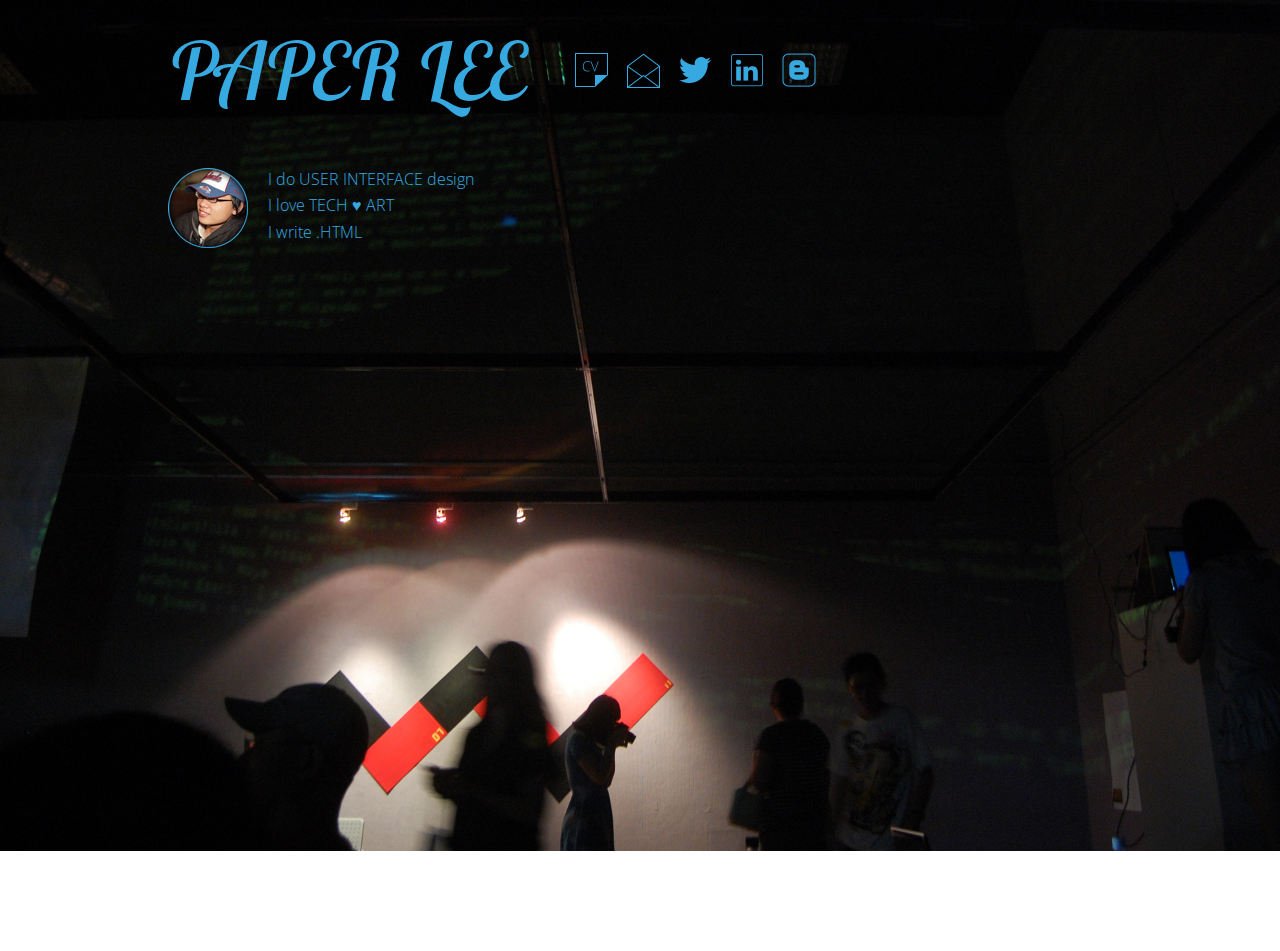
==== index.html @ 1c07a58f "Init commit" ====
<!DOCTYPE html>
<html>
<head>
<meta http-equiv="Content-Type" content="text/html; charset=UTF-8" />
<link href='http://fonts.googleapis.com/css?family=Lobster|Open+Sans:400italic,400,300,600,700|Open+Sans+Condensed:300|Lobster+Two:400,700' rel='stylesheet' type='text/css'>
<link rel="shortcut icon" href="https://lh3.googleusercontent.com/-FidufjOqED0/T1BTGrzc6JI/AAAAAAAAKZ0/AhlxxJPql9c/s800/psign.gif">
<link href="style.css" rel="stylesheet" media="all" />
<link rel="stylesheet" type="text/css" href="src/outdatedBrowser.min.css" />
<title>paperworkStudio</title>
<script type="text/javascript">

  var _gaq = _gaq || [];
  _gaq.push(['_setAccount', 'UA-45288619-1']);
  _gaq.push(['_trackPageview']);

  (function() {
    var ga = document.createElement('script'); ga.type = 'text/javascript'; ga.async = true;
    ga.src = ('https:' == document.location.protocol ? 'https://ssl' : 'http://www') + '.google-analytics.com/ga.js';
    var s = document.getElementsByTagName('script')[0]; s.parentNode.insertBefore(ga, s);
  })();

</script>
<script src="http://ajax.googleapis.com/ajax/libs/jquery/1.9.1/jquery.min.js" type="text/javascript"></script>
<script src="src/jquery.easing.1.3.js" type="text/javascript"></script>
<script src="src/StackBlur.js"></script>
<script src="src/jquery.loadTemplate-1.2.3.min.js"></script>
<script src="src/detectmobilebrowser.js"></script>
<!-- WURFL to detect mobile device -->
<script type='text/javascript' src="//wurfl.io/wurfl.js"></script>
<script src="src/outdatedBrowser.min.js"></script>
<script src="main.js" type="text/javascript"></script>

</head>
<body>
	<div id="about" class="section">
		<img id="bg_about" src="images/diwo.jpg" width="100%" height="auto" />
		<div class="description_bg" style="width:100%; height:100px; overflow:hidden; position:absolute;">
			<canvas id="canvas_about">Your browser sucks!</canvas>
		</div>
		<div class="description">
			<div id="header">
				<h1>PAPER LEE</h1>
				<div id="links">
					<a id="cv" href="http://goo.gl/XMpWkX" alt="cv" title="cv" target="_blank"> </a>
					<a id="mail" href="mailto:paper.li@gmail.com" alt="mail me" title="mail me" target="_blank"> </a>
					<a id="twitter" href="https://twitter.com/@paperli" alt="@paperli" title="@paperli" target="_blank"> </a>
					<a id="linkedin" href="http://www.linkedin.com/in/paperli" alt="linkedin" title="linkedin" target="_blank"> </a>
					<a id="blog" href="http://paperli.blogspot.com/" alt="Paper's blog" title="Paper's blog" target="_blank"> </a>
				</div>
			</div>
			
			<div id="portrait">
				<h2>I do USER INTERFACE design</h2>
				<h2>I love TECH ♥ ART</h2>
				<h2>I write .HTML</h2>
			</div>
			
			
		</div>
	</div>
	
	<div id="cases">
		<!-- cases -->
	</div>
	
	<div id="controller">
		<a href="#" id="btn_prev"> </a>
		<a href="#" id="btn_next"> </a>
	</div>
	
	<script type="text/html" id="template">
	<div class="case-section">
		<div class="img-box">
		</div>
		<div class="case-description_bg" style="width:100%; height:100px; overflow:hidden; position:absolute;">
			<canvas class="case-blur_canvas" data-template-bind='[{"attribute":"id","value":"canvas_id"}]'>Your browser sucks!</canvas>
		</div>
		<div class="case-description">
			<h1 class="case-title" data-content="title"></h1>
			<p class="case-content" data-content="article"></p>
			<a href="#" class="btnHide" onclick="return false;"> </a>
		</div>
		<a href="#" class="btnAppear" onclick="return false;"> </a>
		<a href="#" class="btnPrev" onclick="return false;"> </a>
		<a href="#" class="btnNext" onclick="return false;"> </a>
	</div>
	</script>
	
	<script type="text/html" id="template_img">
			<img class="case-bg" data-src="bg_url" width="100%" height="auto" data-template-bind='[{"attribute":"id","value":"img_id"}]' />
	</script>
	
	<!-- Start of StatCounter Code for Default Guide -->
	<script type="text/javascript">
	var sc_project=6568967; 
	var sc_invisible=1; 
	var sc_security="4ee2a6bf"; 
	</script>
	<script type="text/javascript"
	src="http://www.statcounter.com/counter/counter.js"></script>
	<noscript><div class="statcounter"><a title="web analytics"
	href="http://statcounter.com/" target="_blank"><img
	class="statcounter"
	src="http://c.statcounter.com/6568967/0/4ee2a6bf/1/"
	alt="web analytics"></a></div></noscript>
	<!-- End of StatCounter Code for Default Guide -->
	
	<!-- Srart browser check -->
	<div id="outdated">
	     <h6>Your browser is out-of-date!</h6>
	     <p>Update your browser to view this website correctly. <a id="btnUpdateBrowser" href="http://outdatedbrowser.com/">Update my browser now </a></p>
	     <p class="last"><a href="#" id="btnCloseUpdateBrowser" title="Close">&times;</a></p>
	</div>
	<!-- End browser check -->
</body>
</html>
---- style.css ----
html{
	min-height:100%;
}

body{
	margin:0;
	padding:0;
	min-height:100%;
	font-family: 'Open Sans', sans-serif;
	font-size:16px;
}

::selection{
	background:#18ae6f;
	color:#fff;
}

::-moz-selection{
	background:#18ae6f;
	color:#fff;
}

div#controller{
	position:fixed;
	bottom:10%;
	right:10%;
	display:none;
}

div#controller a{
	display:block;
	width:44px;
	height:44px;
	background:#ffffff;
}

div#controller a:hover{
	background:#cccccc;
	transition: background 1s;
	-webkit-transition: background 1s;
}

div.section{
	overflow:hidden;
}

div.section>img{
	position:relative;
	margin-bottom:-5px;
}

div.section canvas,div.section>div.description{
	position:absolute;
}

div.section>div.description_bg{
	
}

div.section>div.description{
	top:0;
	color:#36a9e1;
	width:100%;
}

div.section>div.description>#header{
	margin-left:auto;
	margin-right:auto;
	width:auto;
	max-width:1024px;
	min-width:600px;
	overflow:auto;
}

div.section>div.description h1{
	font-weight:lighter;
	margin-bottom:44px;
	margin-top:20px;
	font-family: 'Lobster Two', cursive;
	font-style:italic;
	font-size:5em;
	padding-left:40px;
	padding-right:40px;
	float:left;
}

div.section>div.description #links{
	float:left;
	overflow:hidden;
	margin-top:44px;
}

a#cv, a#mail, a#twitter, a#linkedin, a#blog{
	width:52px;
	height:52px;
	display:block;
	float:left;
}

a#cv:hover, a#mail:hover, a#twitter:hover, a#linkedin:hover, a#blog:hover{
	transition: all 0.2s ease-out;
	-webkit-transition: all 0.2s ease-out; /* Safari */
	
	transform: translate(0,10px);
	transform: rotate(10deg);
	transform-origin:90% 90%;
	-ms-transform: translate(0,10px); /* IE 9 */
	-ms-transform: rotate(10deg);
	-ms-transform-origin:90% 90%; /* IE 9 */
	-webkit-transform: translate(0,10px); /* Safari and Chrome */
	-webkit-transform: rotate(10deg);
	-webkit-transform-origin:90% 90%; /* Safari and Chrome */
}

a#cv{
	background:url("images/btnCV.png") no-repeat center center;
}

a#mail{
	background:url("images/btnMail.png") no-repeat center center;
}

a#twitter{
	background:url("images/btnTwitter.png") no-repeat center center;
}

a#linkedin{
	background:url("images/btnLinkedin.png") no-repeat center center;
}

a#blog{
	background:url("images/btnBlogger.png") no-repeat center center;
}

div.section>div.description>#portrait{
	margin-left:auto;
	margin-right:auto;
	margin-bottom:20px;
	width:auto;
	max-width:1024px;
	min-height:80px;
	min-width:600px;
	background:url("images/portrait-color.png") no-repeat 40px center;
}

div.section>div.description h2{
	margin-top:4px;
	margin-bottom:4px;
	font-weight:lighter;
	line-height:140%;
	font-size:1em;
	margin-left:140px;
}

div.section>div.description>p{
	font-weight:lighter;
	line-height:140%;
	margin-left:auto;
	margin-right:auto;
	margin-bottom:10px;
	width:auto;
	max-width:1024px;
	padding-left:40px;
	padding-right:40px;
	min-width:600px;
}

canvas.case-blur_canvas{
	position:absolute;
}

div.case-section{
	position:relative;
	overflow:hidden;
}

div.case-section img.case-bg{
	position:absolute;
	margin-bottom:-5px;
	top:0;
	/* to fix unknown reason 5 px higher problem */
}

div.case-section img.case-bg:first-child{
	position:relative;
	margin-bottom:-5px;
	/* to fix unknown reason 5 px higher problem */
}

div.case-section>div.img-box{
	position:relative;
	width:100%;
	height:auto;
	overflow:hidden;
}

div.case-section>div.case-description{
	position:absolute;
	top:100px;
	color:#36a9e1;
	width:100%;
	background:rgba(255,255,255,0.4);
}

div.case-section>div.case-description>p>a{
	font-weight:lighter;
	color:#36a9e1;
}

div.case-section>div.case-description>p>a:hover{
	color:#156b95;
	text-decoration:none;
	transition: color 1s;
	-webkit-transition: color 1s; /* Safari */
}

div.case-section>div.case-description>h1{
	font-weight:lighter;
	margin-bottom:10px;
	margin-left:auto;
	margin-right:auto;
	margin-top:20px;
	font-family: 'Lobster Two', cursive;
	font-style:italic;
	font-size:3em;
	width:auto;
	max-width:1024px;
	padding-left:40px;
	padding-right:40px;
	min-width:600px;
}

div.case-section>div.case-description>p{
	font-weight:lighter;
	line-height:140%;
	margin-left:auto;
	margin-right:auto;
	margin-bottom:20px;
	width:auto;
	max-width:1024px;
	padding-left:40px;
	padding-right:40px;
	min-width:600px;
}

a.btnHide{
	background:url("images/btnHide.png") no-repeat center center;
	background-size:75% 75%;
	display:block;
	width:52px;
	height:52px;
	position:absolute;
	top:20px;
	right:48px;
	
	transition: all 1s ease-in-out;
	-webkit-transition: all 1s ease-in-out; /* Safari */
	
	transform: rotate(-1800deg);
	transform-origin:50% 50%;
	-ms-transform: rotate(-1800deg); /* IE 9 */
	-ms-transform-origin:50% 50%; /* IE 9 */
	-webkit-transform: rotate(-1800deg); /* Safari and Chrome */
	-webkit-transform-origin:50% 50%; /* Safari and Chrome */
}

a.btnHide:hover{
	transition: all 5s ease-in-out;
	-webkit-transition: all 5s ease-in-out; /* Safari */
	
	transform: rotate(1800deg);
	transform-origin:50% 50%;
	-ms-transform: rotate(1800deg); /* IE 9 */
	-ms-transform-origin:50% 50%; /* IE 9 */
	-webkit-transform: rotate(1800deg); /* Safari and Chrome */
	-webkit-transform-origin:50% 50%; /* Safari and Chrome */	
	
}

a.btnAppear{
	background:url("images/btnAppear.png") no-repeat center center;
	background-size:75% 75%;
	display:none;
	width:52px;
	height:52px;
	position:absolute;
	top:20px;
	right:48px;
	
	transition: all 1s ease-in-out, top 0s ease-in-out;
	-webkit-transition: all 1s ease-in-out, top 0s ease-in-out; /* Safari */
	
	transform: rotate(1800deg);
	transform-origin:50% 50%;
	-ms-transform: rotate(1800deg); /* IE 9 */
	-ms-transform-origin:50% 50%; /* IE 9 */
	-webkit-transform: rotate(1800deg); /* Safari and Chrome */
	-webkit-transform-origin:50% 50%; /* Safari and Chrome */
}

a.btnAppear:hover{
	transition: all 5s ease-in-out, top 0.5s ease-in-out;
	-webkit-transition: all 5s ease-in-out, top 0.5s ease-in-out; /* Safari */
	
	transform: rotate(-1800deg);
	transform-origin:50% 50%;
	-ms-transform: rotate(-1800deg); /* IE 9 */
	-ms-transform-origin:50% 50%; /* IE 9 */
	-webkit-transform: rotate(-1800deg); /* Safari and Chrome */
	-webkit-transform-origin:50% 50%; /* Safari and Chrome */	
	
}

a.btnPrev{
	background:url("images/btnPrev.png") no-repeat center center;
	display:block;
	width:52px;
	height:80px;
	position:absolute;
	left:20px;
	top:50%;
	margin-top:-40px;
}

a.btnNext{
	background:url("images/btnNext.png") no-repeat center center;
	display:block;
	width:52px;
	height:80px;
	position:absolute;
	right:20px;
	top:50%;
	margin-top:-40px;
}
---- src/outdatedBrowser.min.css ----
/*!--------------------------------------------------------------------
STYLES "Outdated Browser"
Version:    1.0.1 - 2014
author:     Burocratik
website:    http://www.burocratik.com
* @preserve
-----------------------------------------------------------------------*/
#outdated{display:none;position:fixed;top:0;left:0;width:100%;height:170px;text-align:center;text-transform:uppercase;z-index:1500;background-color:#f25648;color:#fff}* html #outdated{position:absolute}#outdated h6{font-size:25px;line-height:25px;margin:30px 0 10px}#outdated p{font-size:12px;line-height:12px}#outdated #btnUpdateBrowser{display:block;position:relative;padding:10px 20px;margin:30px auto 0;width:180px;color:#fff;text-decoration:none;border:2px solid #fff;cursor:pointer}#outdated #btnUpdateBrowser:hover{color:#f25648;background-color:#fff}#outdated .last{position:absolute;top:20px;right:30px;width:15px;height:15px}#outdated #btnCloseUpdateBrowser{display:block;position:absolute;left:0;top:0;width:100%;height:100%;text-decoration:none;color:#fff;font-size:36px}
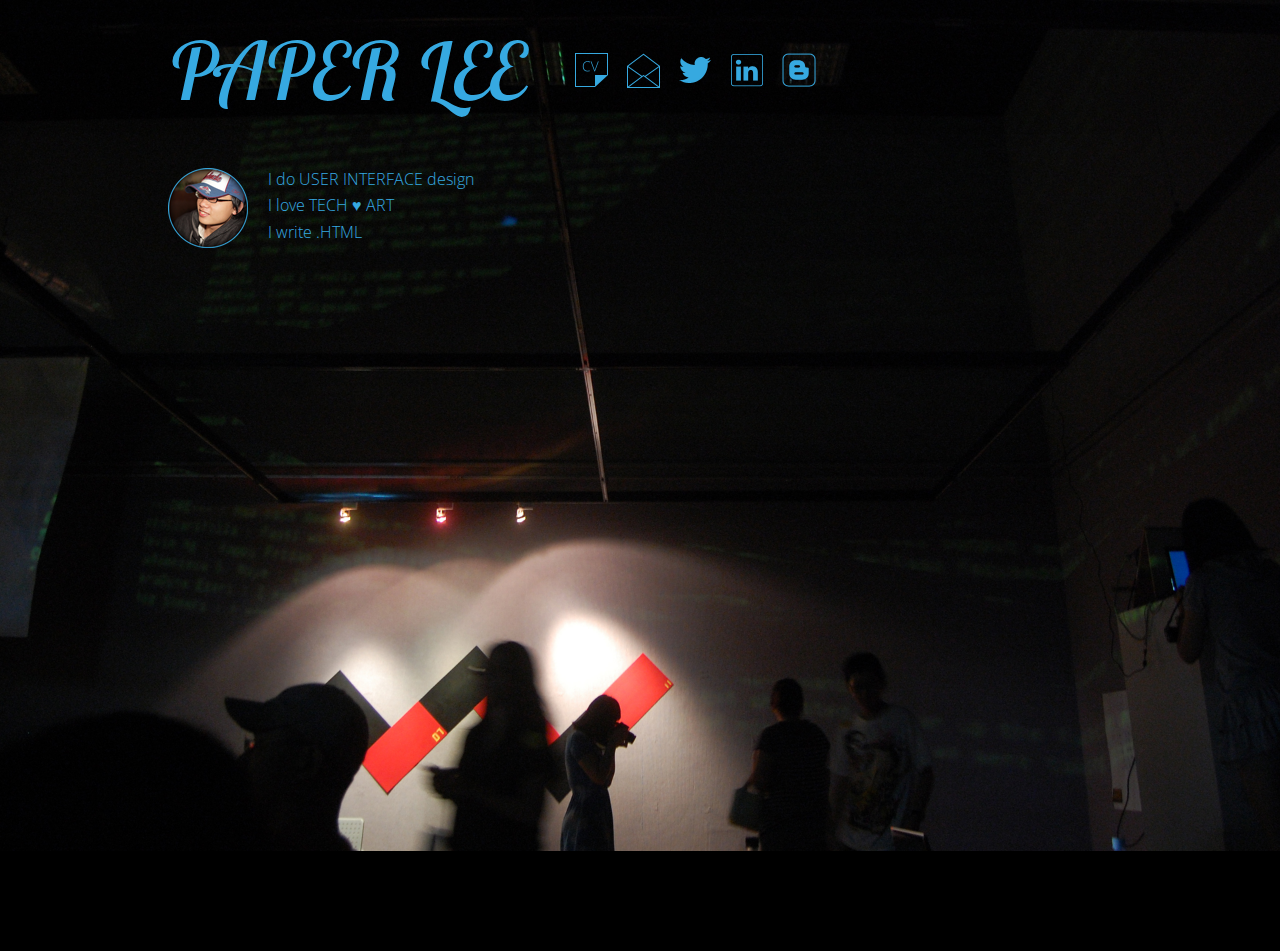
==== commit 77397735: "Add Kiss metrics tracking code" ====
--- a/index.html
+++ b/index.html
@@ -7,19 +7,7 @@
 <link href="style.css" rel="stylesheet" media="all" />
 <link rel="stylesheet" type="text/css" href="src/outdatedBrowser.min.css" />
 <title>paperworkStudio</title>
-<script type="text/javascript">
 
-  var _gaq = _gaq || [];
-  _gaq.push(['_setAccount', 'UA-45288619-1']);
-  _gaq.push(['_trackPageview']);
-
-  (function() {
-    var ga = document.createElement('script'); ga.type = 'text/javascript'; ga.async = true;
-    ga.src = ('https:' == document.location.protocol ? 'https://ssl' : 'http://www') + '.google-analytics.com/ga.js';
-    var s = document.getElementsByTagName('script')[0]; s.parentNode.insertBefore(ga, s);
-  })();
-
-</script>
 <script src="http://ajax.googleapis.com/ajax/libs/jquery/1.9.1/jquery.min.js" type="text/javascript"></script>
 <script src="src/jquery.easing.1.3.js" type="text/javascript"></script>
 <script src="src/StackBlur.js"></script>
@@ -90,6 +78,36 @@
 			<img class="case-bg" data-src="bg_url" width="100%" height="auto" data-template-bind='[{"attribute":"id","value":"img_id"}]' />
 	</script>
 	
+	<!-- Kissmetrics tracking snippet -->
+	<script type="text/javascript">var _kmq = _kmq || [];
+	var _kmk = _kmk || '1b8429068937b5f709c2bcaa23a59be753334bce';
+	function _kms(u){
+	  setTimeout(function(){
+	    var d = document, f = d.getElementsByTagName('script')[0],
+	    s = d.createElement('script');
+	    s.type = 'text/javascript'; s.async = true; s.src = u;
+	    f.parentNode.insertBefore(s, f);
+	  }, 1);
+	}
+	_kms('//i.kissmetrics.com/i.js');
+	_kms('//scripts.kissmetrics.com/' + _kmk + '.2.js');
+	</script>
+
+	<!-- Google Analytics -->
+	<script type="text/javascript">
+
+	  var _gaq = _gaq || [];
+	  _gaq.push(['_setAccount', 'UA-45288619-1']);
+	  _gaq.push(['_trackPageview']);
+
+	  (function() {
+	    var ga = document.createElement('script'); ga.type = 'text/javascript'; ga.async = true;
+	    ga.src = ('https:' == document.location.protocol ? 'https://ssl' : 'http://www') + '.google-analytics.com/ga.js';
+	    var s = document.getElementsByTagName('script')[0]; s.parentNode.insertBefore(ga, s);
+	  })();
+
+	</script>
+
 	<!-- Start of StatCounter Code for Default Guide -->
 	<script type="text/javascript">
 	var sc_project=6568967; 
--- a/style.css
+++ b/style.css
@@ -8,6 +8,7 @@
 	min-height:100%;
 	font-family: 'Open Sans', sans-serif;
 	font-size:16px;
+	background:#000000;
 }
 
 ::selection{
